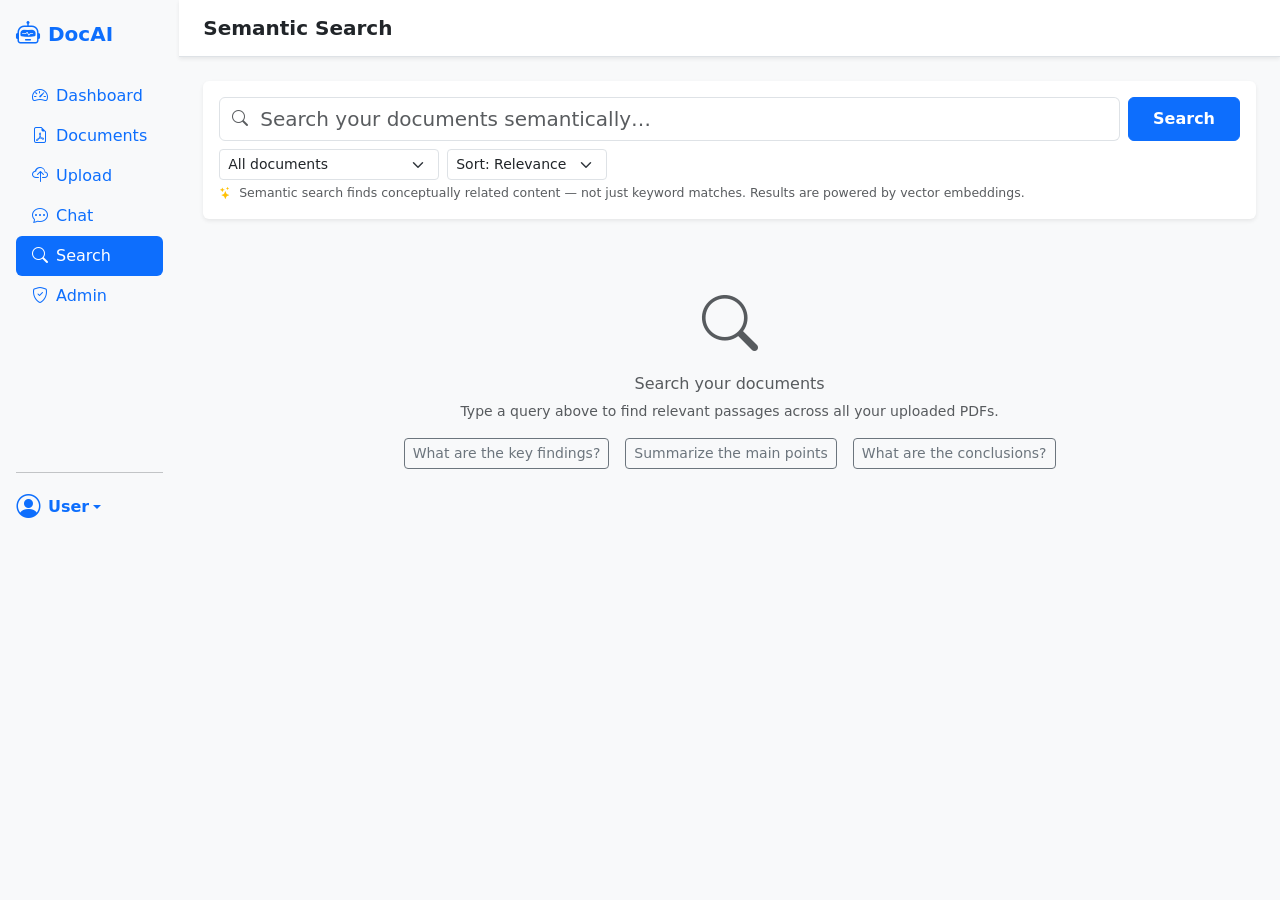
==== src/main/resources/templates/search.html @ 2090688e "add HTML templates for chat, documents, search, and upload pages" ====
<!DOCTYPE html>
<html lang="en" xmlns:th="http://www.thymeleaf.org"
      xmlns:sec="http://www.thymeleaf.org/extras/spring-security">
<head>
    <meta charset="UTF-8"/>
    <meta name="viewport" content="width=device-width, initial-scale=1.0"/>
    <title>Search — DocAI</title>
    <link href="https://cdn.jsdelivr.net/npm/bootstrap@5.3.3/dist/css/bootstrap.min.css" rel="stylesheet"/>
    <link href="https://cdn.jsdelivr.net/npm/bootstrap-icons@1.11.3/font/bootstrap-icons.min.css" rel="stylesheet"/>
    <link th:href="@{/css/app.css}" rel="stylesheet"/>
</head>
<body class="bg-light">
<div class="d-flex" id="app-wrapper">

    <!-- SIDEBAR -->
    <nav id="sidebar" class="sidebar d-flex flex-column flex-shrink-0 p-3">
        <a href="/dashboard" class="sidebar-brand d-flex align-items-center mb-4 text-decoration-none">
            <i class="bi bi-robot fs-4 me-2 text-primary"></i>
            <span class="fw-bold fs-5">DocAI</span>
        </a>
        <ul class="nav nav-pills flex-column mb-auto">
            <li><a href="/dashboard" class="nav-link"><i class="bi bi-speedometer2 me-2"></i>Dashboard</a></li>
            <li><a href="/documents" class="nav-link"><i class="bi bi-file-earmark-pdf me-2"></i>Documents</a></li>
            <li><a href="/upload" class="nav-link"><i class="bi bi-cloud-upload me-2"></i>Upload</a></li>
            <li><a href="/chat" class="nav-link"><i class="bi bi-chat-dots me-2"></i>Chat</a></li>
            <li><a href="/search" class="nav-link active"><i class="bi bi-search me-2"></i>Search</a></li>
            <li sec:authorize="hasRole('ADMIN')"><a href="/admin" class="nav-link"><i class="bi bi-shield-check me-2"></i>Admin</a></li>
        </ul>
        <hr/>
        <div class="dropdown">
            <a href="#" class="d-flex align-items-center text-decoration-none dropdown-toggle" data-bs-toggle="dropdown">
                <i class="bi bi-person-circle fs-4 me-2"></i>
                <span class="fw-semibold text-truncate" sec:authentication="name">User</span>
            </a>
            <ul class="dropdown-menu dropdown-menu-dark text-small shadow">
                <li><a class="dropdown-item" href="/profile"><i class="bi bi-person me-1"></i> Profile</a></li>
                <li><hr class="dropdown-divider"/></li>
                <li><form th:action="@{/logout}" method="post"><button type="submit" class="dropdown-item text-danger"><i class="bi bi-box-arrow-right me-1"></i> Sign out</button></form></li>
            </ul>
        </div>
    </nav>

    <!-- MAIN -->
    <main class="main-content flex-grow-1">
        <header class="top-bar d-flex align-items-center px-4 py-3 bg-white border-bottom shadow-sm">
            <button class="btn btn-link d-lg-none me-2 p-0" id="sidebarToggle"><i class="bi bi-list fs-4"></i></button>
            <h1 class="h5 mb-0 fw-semibold">Semantic Search</h1>
        </header>

        <div class="page-content p-4">
            <div class="toast-container position-fixed top-0 end-0 p-3" style="z-index:9999" id="toastContainer"></div>

            <!-- Search bar -->
            <div class="card border-0 shadow-sm mb-4">
                <div class="card-body p-3">
                    <div class="d-flex gap-2">
                        <div class="input-group">
                            <span class="input-group-text bg-white"><i class="bi bi-search text-muted"></i></span>
                            <input type="text" class="form-control border-start-0 ps-0 fs-5"
                                   id="searchQuery" placeholder="Search your documents semantically…"
                                   autocomplete="off"/>
                        </div>
                        <button class="btn btn-primary px-4 fw-semibold" id="searchBtn">Search</button>
                    </div>
                    <!-- Filters -->
                    <div class="d-flex flex-wrap gap-2 mt-2">
                        <select class="form-select form-select-sm" id="docFilterSel" style="max-width:220px">
                            <option value="">All documents</option>
                        </select>
                        <select class="form-select form-select-sm" id="sortSel" style="max-width:160px">
                            <option value="similarity">Sort: Relevance</option>
                            <option value="page">Sort: Page</option>
                        </select>
                    </div>
                    <div class="text-muted mt-1" style="font-size:.78rem">
                        <i class="bi bi-stars text-warning me-1"></i>
                        Semantic search finds conceptually related content — not just keyword matches.
                        Results are powered by vector embeddings.
                    </div>
                </div>
            </div>

            <!-- Results -->
            <div id="searchResults">
                <!-- Initial empty state -->
                <div class="text-center py-5 text-muted" id="searchEmptyState">
                    <i class="bi bi-search display-4 mb-3 d-block opacity-40"></i>
                    <h6>Search your documents</h6>
                    <p class="small">Type a query above to find relevant passages across all your uploaded PDFs.</p>
                    <div class="d-flex justify-content-center gap-3 mt-3 flex-wrap">
                        <button class="btn btn-sm btn-outline-secondary suggestion-btn">What are the key findings?</button>
                        <button class="btn btn-sm btn-outline-secondary suggestion-btn">Summarize the main points</button>
                        <button class="btn btn-sm btn-outline-secondary suggestion-btn">What are the conclusions?</button>
                    </div>
                </div>
            </div>
        </div>
    </main>
</div>

<!-- Excerpt modal -->
<div class="modal fade" id="excerptModal" tabindex="-1">
    <div class="modal-dialog modal-lg modal-dialog-centered modal-dialog-scrollable">
        <div class="modal-content border-0 shadow">
            <div class="modal-header border-0">
                <h6 class="modal-title fw-bold" id="excerptModalTitle"></h6>
                <button type="button" class="btn-close" data-bs-dismiss="modal"></button>
            </div>
            <div class="modal-body" id="excerptModalBody"></div>
            <div class="modal-footer border-0">
                <a id="excerptChatLink" href="#" class="btn btn-primary btn-sm">
                    <i class="bi bi-chat-dots me-1"></i>Ask about this
                </a>
            </div>
        </div>
    </div>
</div>

<script src="https://cdn.jsdelivr.net/npm/bootstrap@5.3.3/dist/js/bootstrap.bundle.min.js"></script>
<script th:src="@{/js/app.js}"></script>
<script>
    const api = window.DocAI;
    const excerptModal = new bootstrap.Modal(document.getElementById('excerptModal'));
    let lastResults = [];

    async function init() {
        try {
            const data = await api.get('/api/documents?size=100');
            const sel = document.getElementById('docFilterSel');
            (data.content || []).filter(d => d.status === 'COMPLETED').forEach(d => {
                const opt = document.createElement('option');
                opt.value = d.id;
                opt.textContent = d.originalName.length > 40
                    ? d.originalName.substring(0,37) + '…'
                    : d.originalName;
                sel.appendChild(opt);
            });
        } catch(e) {}

        // Suggestion buttons
        document.querySelectorAll('.suggestion-btn').forEach(btn => {
            btn.addEventListener('click', () => {
                document.getElementById('searchQuery').value = btn.textContent;
                doSearch();
            });
        });
    }

    async function doSearch() {
        const query = document.getElementById('searchQuery').value.trim();
        if (!query) return;

        const docId = document.getElementById('docFilterSel').value;
        const sort = document.getElementById('sortSel').value;

        const resultsDiv = document.getElementById('searchResults');
        document.getElementById('searchEmptyState')?.remove();
        resultsDiv.innerHTML = `<div class="text-center py-5">
        <div class="spinner-border text-primary mb-2" role="status"></div>
        <div class="text-muted small">Searching across your documents…</div>
    </div>`;

        try {
            // Use chat API to trigger RAG search — create a temp chat or use search endpoint
            // For now, we POST to a new/existing chat to get back citations as search results
            const chatResp = await api.post('/api/chats', {});
            const msgResp  = await api.post(`/api/chats/${chatResp.id}/messages`, {
                question: query,
                documentId: docId || undefined
            });

            lastResults = msgResp.citations || [];

            // Optionally delete the temp chat silently
            api.del(`/api/chats/${chatResp.id}`).catch(() => {});

            if (sort === 'page') {
                lastResults = [...lastResults].sort((a, b) => (a.pageNumber||0) - (b.pageNumber||0));
            }

            renderResults(query, msgResp, lastResults);
        } catch(e) {
            resultsDiv.innerHTML = `<div class="alert alert-danger"><i class="bi bi-exclamation-triangle me-2"></i>${escHtml(e.message)}</div>`;
        }
    }

    function renderResults(query, msgResp, citations) {
        const resultsDiv = document.getElementById('searchResults');

        const header = `<div class="d-flex align-items-center justify-content-between mb-3">
        <div class="text-muted small">
            Found <strong>${citations.length}</strong> relevant passage${citations.length !== 1 ? 's' : ''} for
            "<em>${escHtml(query)}</em>"
        </div>
    </div>`;

        // AI summary card
        const summaryCard = `<div class="card border-0 shadow-sm mb-4 border-start border-4 border-primary">
        <div class="card-body">
            <div class="d-flex gap-2 mb-2">
                <div class="bg-primary-subtle text-primary rounded-2 px-2 py-1" style="font-size:.78rem">
                    <i class="bi bi-stars me-1"></i>AI Summary
                </div>
            </div>
            <p class="mb-0 small">${escHtml(msgResp.content || 'No summary available.')}</p>
        </div>
    </div>`;

        if (citations.length === 0) {
            resultsDiv.innerHTML = header + summaryCard + `<div class="text-center py-4 text-muted">
            <i class="bi bi-search mb-2 d-block opacity-40 fs-2"></i>
            <p class="small">No relevant passages found. Try a different query or upload more documents.</p>
        </div>`;
            return;
        }

        const cards = citations.map((c, i) => `
    <div class="card border-0 shadow-sm mb-3 result-card" data-index="${i}">
        <div class="card-body">
            <div class="d-flex align-items-start gap-3">
                <div class="rank-badge bg-primary-subtle text-primary rounded-2 fw-bold flex-shrink-0"
                     style="width:36px;height:36px;display:flex;align-items:center;justify-content:center">
                    ${i+1}
                </div>
                <div class="flex-grow-1">
                    <div class="d-flex flex-wrap gap-2 align-items-center mb-2">
                        <span class="fw-semibold small text-truncate" style="max-width:250px"
                              title="${escHtml(c.documentName)}">${escHtml(shortName(c.documentName))}</span>
                        <span class="badge bg-secondary-subtle text-secondary">
                            <i class="bi bi-file-text me-1"></i>Page ${c.pageNumber||'?'}
                        </span>
                        <span class="badge ${scoreColor(c.similarityScore)}">
                            <i class="bi bi-graph-up me-1"></i>${((c.similarityScore||0)*100).toFixed(0)}% match
                        </span>
                    </div>
                    <div class="text-muted small excerpt-text">${escHtml(c.excerpt||'').substring(0,280)}${(c.excerpt||'').length > 280 ? '…' : ''}</div>
                </div>
            </div>
        </div>
        <div class="card-footer bg-transparent border-0 d-flex gap-2 pt-0">
            <button class="btn btn-sm btn-outline-secondary" onclick="showExcerpt(${i})">
                <i class="bi bi-eye me-1"></i>Full excerpt
            </button>
            <a href="/chat?docId=${c.documentId}" class="btn btn-sm btn-outline-primary ms-auto">
                <i class="bi bi-chat-dots me-1"></i>Chat with doc
            </a>
        </div>
    </div>`).join('');

        resultsDiv.innerHTML = header + summaryCard + cards;
    }

    function showExcerpt(index) {
        const c = lastResults[index];
        if (!c) return;
        document.getElementById('excerptModalTitle').innerHTML =
            `<i class="bi bi-file-earmark-text text-primary me-2"></i>${escHtml(shortName(c.documentName))} — Page ${c.pageNumber||'?'}`;
        document.getElementById('excerptModalBody').innerHTML = `
        <div class="d-flex gap-2 mb-3 flex-wrap">
            <span class="badge bg-primary-subtle text-primary">${((c.similarityScore||0)*100).toFixed(1)}% relevance</span>
            <span class="badge bg-secondary-subtle text-secondary">Page ${c.pageNumber}</span>
        </div>
        <blockquote class="bg-light rounded p-3 small text-muted" style="border-left:4px solid #0d6efd;white-space:pre-wrap">${escHtml(c.excerpt||'')}</blockquote>`;
        document.getElementById('excerptChatLink').href = `/chat?docId=${c.documentId}`;
        excerptModal.show();
    }

    function scoreColor(s) {
        if (!s) return 'bg-secondary-subtle text-secondary';
        if (s >= 0.85) return 'bg-success-subtle text-success';
        if (s >= 0.70) return 'bg-primary-subtle text-primary';
        return 'bg-warning-subtle text-warning';
    }

    function shortName(name) {
        if (!name) return 'Unknown';
        const parts = name.split('/');
        return parts[parts.length - 1];
    }

    document.getElementById('searchBtn').addEventListener('click', doSearch);
    document.getElementById('searchQuery').addEventListener('keydown', e => {
        if (e.key === 'Enter') doSearch();
    });

    function escHtml(s) {
        return (s||'').replace(/&/g,'&amp;').replace(/</g,'&lt;').replace(/>/g,'&gt;');
    }

    init();
</script>
</body>
</html>
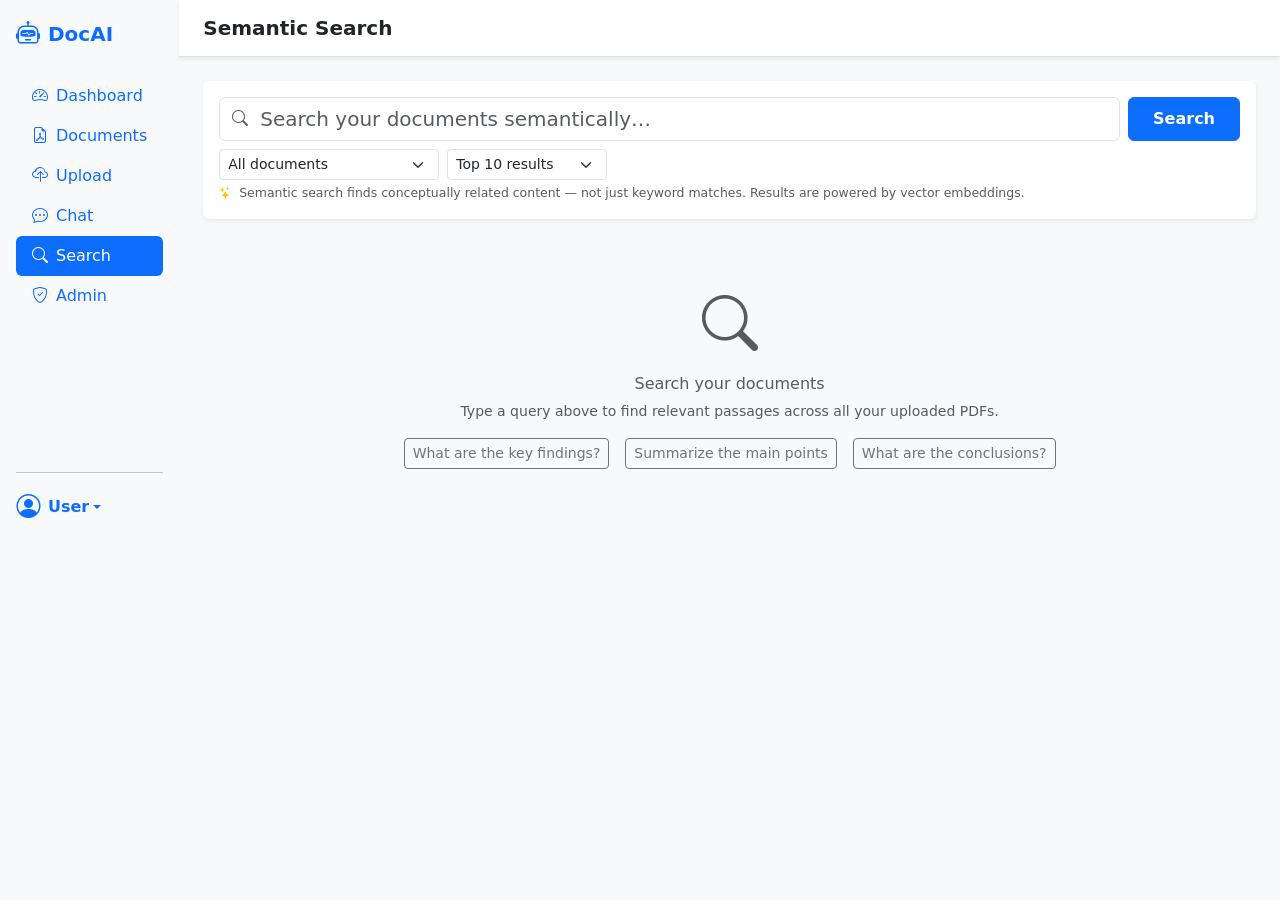
==== commit da05df98: "feat: update profile and search pages for improved user experience and functionality" ====
--- a/src/main/resources/templates/search.html
+++ b/src/main/resources/templates/search.html
@@ -58,7 +58,7 @@
                             <span class="input-group-text bg-white"><i class="bi bi-search text-muted"></i></span>
                             <input type="text" class="form-control border-start-0 ps-0 fs-5"
                                    id="searchQuery" placeholder="Search your documents semantically…"
-                                   autocomplete="off"/>
+                                   autocomplete="off" maxlength="1000"/>
                         </div>
                         <button class="btn btn-primary px-4 fw-semibold" id="searchBtn">Search</button>
                     </div>
@@ -67,9 +67,10 @@
                         <select class="form-select form-select-sm" id="docFilterSel" style="max-width:220px">
                             <option value="">All documents</option>
                         </select>
-                        <select class="form-select form-select-sm" id="sortSel" style="max-width:160px">
-                            <option value="similarity">Sort: Relevance</option>
-                            <option value="page">Sort: Page</option>
+                        <select class="form-select form-select-sm" id="topKSel" style="max-width:160px">
+                            <option value="10">Top 10 results</option>
+                            <option value="5">Top 5 results</option>
+                            <option value="20">Top 20 results</option>
                         </select>
                     </div>
                     <div class="text-muted mt-1" style="font-size:.78rem">
@@ -80,9 +81,8 @@
                 </div>
             </div>
 
-            <!-- Results -->
+            <!-- Results area -->
             <div id="searchResults">
-                <!-- Initial empty state -->
                 <div class="text-center py-5 text-muted" id="searchEmptyState">
                     <i class="bi bi-search display-4 mb-3 d-block opacity-40"></i>
                     <h6>Search your documents</h6>
@@ -119,6 +119,11 @@
 <script src="https://cdn.jsdelivr.net/npm/bootstrap@5.3.3/dist/js/bootstrap.bundle.min.js"></script>
 <script th:src="@{/js/app.js}"></script>
 <script>
+    /**
+     * Fix #11 — Uses GET /api/search?q=... directly.
+     * No longer creates and immediately deletes a throwaway chat session,
+     * which was polluting the DB and the chat list on every search.
+     */
     const api = window.DocAI;
     const excerptModal = new bootstrap.Modal(document.getElementById('excerptModal'));
     let lastResults = [];
@@ -131,13 +136,12 @@
                 const opt = document.createElement('option');
                 opt.value = d.id;
                 opt.textContent = d.originalName.length > 40
-                    ? d.originalName.substring(0,37) + '…'
+                    ? d.originalName.substring(0, 37) + '…'
                     : d.originalName;
                 sel.appendChild(opt);
             });
-        } catch(e) {}
-
-        // Suggestion buttons
+        } catch(e) { /* ignore — filter just won't pre-populate */ }
+
         document.querySelectorAll('.suggestion-btn').forEach(btn => {
             btn.addEventListener('click', () => {
                 document.getElementById('searchQuery').value = btn.textContent;
@@ -151,116 +155,98 @@
         if (!query) return;
 
         const docId = document.getElementById('docFilterSel').value;
-        const sort = document.getElementById('sortSel').value;
+        const topK  = document.getElementById('topKSel').value;
 
         const resultsDiv = document.getElementById('searchResults');
         document.getElementById('searchEmptyState')?.remove();
-        resultsDiv.innerHTML = `<div class="text-center py-5">
-        <div class="spinner-border text-primary mb-2" role="status"></div>
-        <div class="text-muted small">Searching across your documents…</div>
-    </div>`;
+        resultsDiv.innerHTML = `
+            <div class="text-center py-5">
+                <div class="spinner-border text-primary mb-2" role="status"></div>
+                <div class="text-muted small">Searching across your documents…</div>
+            </div>`;
 
         try {
-            // Use chat API to trigger RAG search — create a temp chat or use search endpoint
-            // For now, we POST to a new/existing chat to get back citations as search results
-            const chatResp = await api.post('/api/chats', {});
-            const msgResp  = await api.post(`/api/chats/${chatResp.id}/messages`, {
-                question: query,
-                documentId: docId || undefined
-            });
-
-            lastResults = msgResp.citations || [];
-
-            // Optionally delete the temp chat silently
-            api.del(`/api/chats/${chatResp.id}`).catch(() => {});
-
-            if (sort === 'page') {
-                lastResults = [...lastResults].sort((a, b) => (a.pageNumber||0) - (b.pageNumber||0));
-            }
-
-            renderResults(query, msgResp, lastResults);
+            // Fix #11 — direct semantic search; no chat creation side-effect
+            let url = `/api/search?q=${encodeURIComponent(query)}&topK=${topK}`;
+            if (docId) url += `&documentId=${docId}`;
+
+            lastResults = await api.get(url);
+            renderResults(query, lastResults);
         } catch(e) {
-            resultsDiv.innerHTML = `<div class="alert alert-danger"><i class="bi bi-exclamation-triangle me-2"></i>${escHtml(e.message)}</div>`;
+            resultsDiv.innerHTML = `<div class="alert alert-danger">
+                <i class="bi bi-exclamation-triangle me-2"></i>${escHtml(e.message)}
+            </div>`;
         }
     }
 
-    function renderResults(query, msgResp, citations) {
+    function renderResults(query, results) {
         const resultsDiv = document.getElementById('searchResults');
 
         const header = `<div class="d-flex align-items-center justify-content-between mb-3">
-        <div class="text-muted small">
-            Found <strong>${citations.length}</strong> relevant passage${citations.length !== 1 ? 's' : ''} for
-            "<em>${escHtml(query)}</em>"
-        </div>
-    </div>`;
-
-        // AI summary card
-        const summaryCard = `<div class="card border-0 shadow-sm mb-4 border-start border-4 border-primary">
-        <div class="card-body">
-            <div class="d-flex gap-2 mb-2">
-                <div class="bg-primary-subtle text-primary rounded-2 px-2 py-1" style="font-size:.78rem">
-                    <i class="bi bi-stars me-1"></i>AI Summary
-                </div>
-            </div>
-            <p class="mb-0 small">${escHtml(msgResp.content || 'No summary available.')}</p>
-        </div>
-    </div>`;
-
-        if (citations.length === 0) {
-            resultsDiv.innerHTML = header + summaryCard + `<div class="text-center py-4 text-muted">
-            <i class="bi bi-search mb-2 d-block opacity-40 fs-2"></i>
-            <p class="small">No relevant passages found. Try a different query or upload more documents.</p>
+            <div class="text-muted small">
+                Found <strong>${results.length}</strong> relevant passage${results.length !== 1 ? 's' : ''} for
+                "<em>${escHtml(query)}</em>"
+            </div>
+            <a href="/chat" class="btn btn-sm btn-outline-primary">
+                <i class="bi bi-chat-dots me-1"></i>Ask AI about these results
+            </a>
         </div>`;
+
+        if (results.length === 0) {
+            resultsDiv.innerHTML = header + `<div class="text-center py-4 text-muted">
+                <i class="bi bi-search mb-2 d-block opacity-40 fs-2"></i>
+                <p class="small">No relevant passages found. Try a different query or upload more documents.</p>
+            </div>`;
             return;
         }
 
-        const cards = citations.map((c, i) => `
-    <div class="card border-0 shadow-sm mb-3 result-card" data-index="${i}">
-        <div class="card-body">
-            <div class="d-flex align-items-start gap-3">
-                <div class="rank-badge bg-primary-subtle text-primary rounded-2 fw-bold flex-shrink-0"
-                     style="width:36px;height:36px;display:flex;align-items:center;justify-content:center">
-                    ${i+1}
+        const cards = results.map((c, i) => `
+        <div class="card border-0 shadow-sm mb-3">
+            <div class="card-body">
+                <div class="d-flex align-items-start gap-3">
+                    <div class="rank-badge bg-primary-subtle text-primary rounded-2 fw-bold flex-shrink-0"
+                         style="width:36px;height:36px;display:flex;align-items:center;justify-content:center">
+                        ${i + 1}
+                    </div>
+                    <div class="flex-grow-1">
+                        <div class="d-flex flex-wrap gap-2 align-items-center mb-2">
+                            <span class="fw-semibold small text-truncate" style="max-width:250px"
+                                  title="${escHtml(c.documentName)}">${escHtml(shortName(c.documentName))}</span>
+                            <span class="badge bg-secondary-subtle text-secondary">
+                                <i class="bi bi-file-text me-1"></i>Page ${c.pageNumber || '?'}
+                            </span>
+                            <span class="badge ${scoreColor(c.similarityScore)}">
+                                <i class="bi bi-graph-up me-1"></i>${((c.similarityScore || 0) * 100).toFixed(0)}% match
+                            </span>
+                        </div>
+                        <div class="text-muted small">${escHtml((c.excerpt || '').substring(0, 280))}${(c.excerpt || '').length > 280 ? '…' : ''}</div>
+                    </div>
                 </div>
-                <div class="flex-grow-1">
-                    <div class="d-flex flex-wrap gap-2 align-items-center mb-2">
-                        <span class="fw-semibold small text-truncate" style="max-width:250px"
-                              title="${escHtml(c.documentName)}">${escHtml(shortName(c.documentName))}</span>
-                        <span class="badge bg-secondary-subtle text-secondary">
-                            <i class="bi bi-file-text me-1"></i>Page ${c.pageNumber||'?'}
-                        </span>
-                        <span class="badge ${scoreColor(c.similarityScore)}">
-                            <i class="bi bi-graph-up me-1"></i>${((c.similarityScore||0)*100).toFixed(0)}% match
-                        </span>
-                    </div>
-                    <div class="text-muted small excerpt-text">${escHtml(c.excerpt||'').substring(0,280)}${(c.excerpt||'').length > 280 ? '…' : ''}</div>
-                </div>
-            </div>
-        </div>
-        <div class="card-footer bg-transparent border-0 d-flex gap-2 pt-0">
-            <button class="btn btn-sm btn-outline-secondary" onclick="showExcerpt(${i})">
-                <i class="bi bi-eye me-1"></i>Full excerpt
-            </button>
-            <a href="/chat?docId=${c.documentId}" class="btn btn-sm btn-outline-primary ms-auto">
-                <i class="bi bi-chat-dots me-1"></i>Chat with doc
-            </a>
-        </div>
-    </div>`).join('');
-
-        resultsDiv.innerHTML = header + summaryCard + cards;
+            </div>
+            <div class="card-footer bg-transparent border-0 d-flex gap-2 pt-0">
+                <button class="btn btn-sm btn-outline-secondary" onclick="showExcerpt(${i})">
+                    <i class="bi bi-eye me-1"></i>Full excerpt
+                </button>
+                <a href="/chat?docId=${c.documentId}" class="btn btn-sm btn-outline-primary ms-auto">
+                    <i class="bi bi-chat-dots me-1"></i>Chat with doc
+                </a>
+            </div>
+        </div>`).join('');
+
+        resultsDiv.innerHTML = header + cards;
     }
 
     function showExcerpt(index) {
         const c = lastResults[index];
         if (!c) return;
         document.getElementById('excerptModalTitle').innerHTML =
-            `<i class="bi bi-file-earmark-text text-primary me-2"></i>${escHtml(shortName(c.documentName))} — Page ${c.pageNumber||'?'}`;
+            `<i class="bi bi-file-earmark-text text-primary me-2"></i>${escHtml(shortName(c.documentName))} — Page ${c.pageNumber || '?'}`;
         document.getElementById('excerptModalBody').innerHTML = `
-        <div class="d-flex gap-2 mb-3 flex-wrap">
-            <span class="badge bg-primary-subtle text-primary">${((c.similarityScore||0)*100).toFixed(1)}% relevance</span>
-            <span class="badge bg-secondary-subtle text-secondary">Page ${c.pageNumber}</span>
-        </div>
-        <blockquote class="bg-light rounded p-3 small text-muted" style="border-left:4px solid #0d6efd;white-space:pre-wrap">${escHtml(c.excerpt||'')}</blockquote>`;
+            <div class="d-flex gap-2 mb-3 flex-wrap">
+                <span class="badge bg-primary-subtle text-primary">${((c.similarityScore || 0) * 100).toFixed(1)}% relevance</span>
+                <span class="badge bg-secondary-subtle text-secondary">Page ${c.pageNumber}</span>
+            </div>
+            <blockquote class="bg-light rounded p-3 small text-muted" style="border-left:4px solid #0d6efd;white-space:pre-wrap">${escHtml(c.excerpt || '')}</blockquote>`;
         document.getElementById('excerptChatLink').href = `/chat?docId=${c.documentId}`;
         excerptModal.show();
     }
@@ -274,8 +260,7 @@
 
     function shortName(name) {
         if (!name) return 'Unknown';
-        const parts = name.split('/');
-        return parts[parts.length - 1];
+        return name.split('/').pop();
     }
 
     document.getElementById('searchBtn').addEventListener('click', doSearch);
@@ -284,7 +269,7 @@
     });
 
     function escHtml(s) {
-        return (s||'').replace(/&/g,'&amp;').replace(/</g,'&lt;').replace(/>/g,'&gt;');
+        return (s || '').replace(/&/g, '&amp;').replace(/</g, '&lt;').replace(/>/g, '&gt;');
     }
 
     init();
